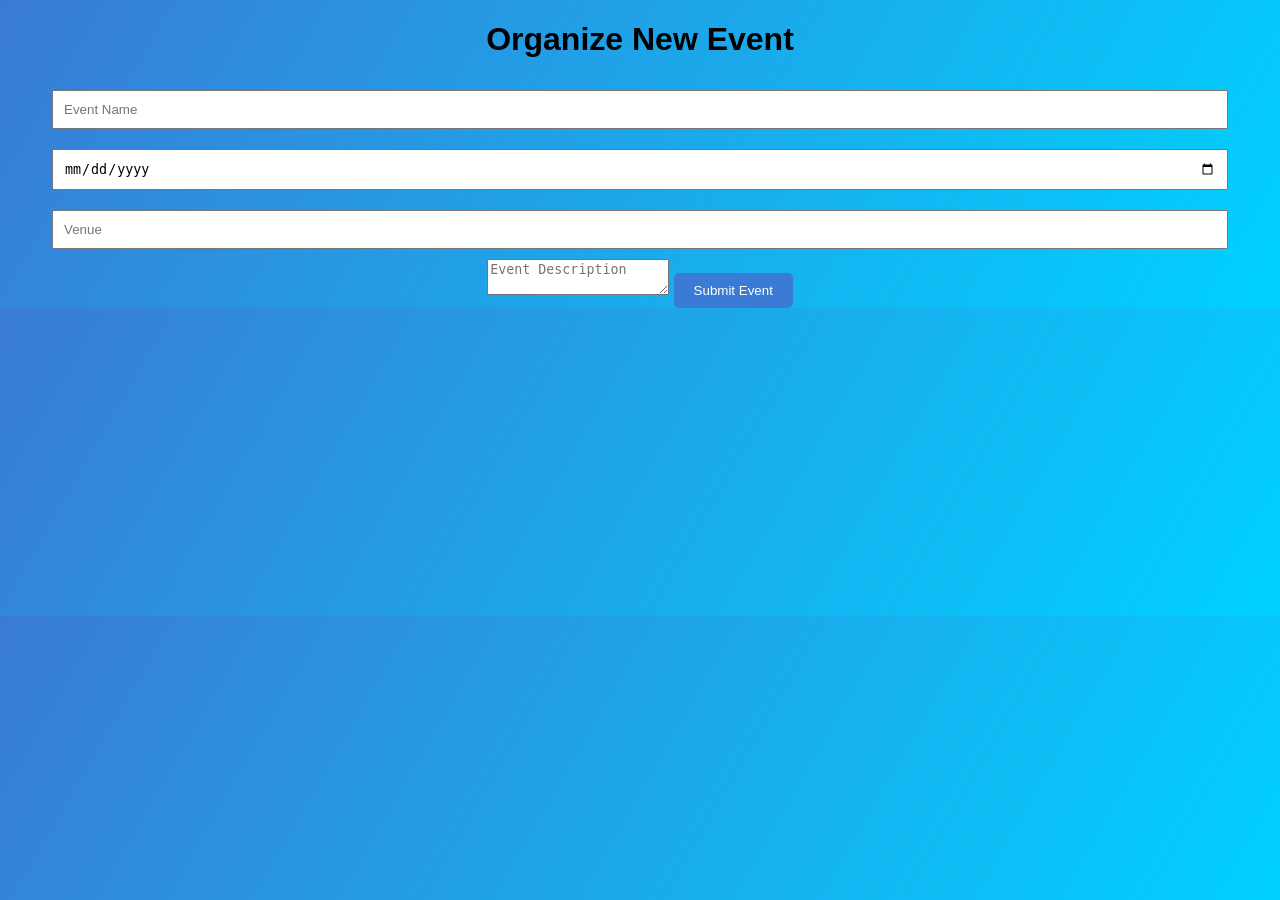
==== event.html @ e8cae810 "Rename event3.html to event.html" ====
<!DOCTYPE html>
<html>
<head>

<title>Organize Event</title>
<link rel="stylesheet" href="style.css">

</head>

<body>

<h1>Organize New Event</h1>

<div class="event-form">

<input type="text" placeholder="Event Name">

<input type="date">

<input type="text" placeholder="Venue">

<textarea placeholder="Event Description"></textarea>

<button>Submit Event</button>

</div>

</body>
</html>
---- style.css ----
body{

font-family: Arial;
background: linear-gradient(120deg,#3a7bd5,#00d2ff);
margin:0;
padding:0;
text-align:center;

}

.container{

margin-top:100px;

}

.form-box{

background:white;
padding:30px;
width:300px;
margin:auto;
border-radius:10px;

}

input{

width:90%;
padding:10px;
margin:10px;

}

button{

padding:10px 20px;
background:#3a7bd5;
color:white;
border:none;
border-radius:5px;
cursor:pointer;

}

.events{

padding:40px;

}

.card{

background:white;
padding:20px;
margin:20px;
display:inline-block;
border-radius:10px;
box-shadow:0 5px 15px rgba(0,0,0,0.2);

}

.profile img{

width:120px;
border-radius:50%;

}

footer{

background:black;
color:white;
padding:20px;

}

.hidden{

display:none;

}
.past-events{

padding:60px;
text-align:center;

}

.event-container{

display:flex;
justify-content:center;
gap:30px;
flex-wrap:wrap;

}

.event-card{

width:300px;
background:white;
border-radius:15px;
overflow:hidden;
text-decoration:none;
color:black;
box-shadow:0 10px 25px rgba(0,0,0,0.2);
transition:0.4s;

}

.event-card img{

width:100%;
height:200px;
object-fit:cover;

}

.event-info{

padding:20px;

}

.event-info button{

margin-top:10px;
padding:10px 20px;
border:none;
background:#0077ff;
color:white;
border-radius:6px;
cursor:pointer;

}

.event-card:hover{

transform:translateY(-10px) scale(1.03);
box-shadow:0 20px 40px rgba(0,0,0,0.3);

}
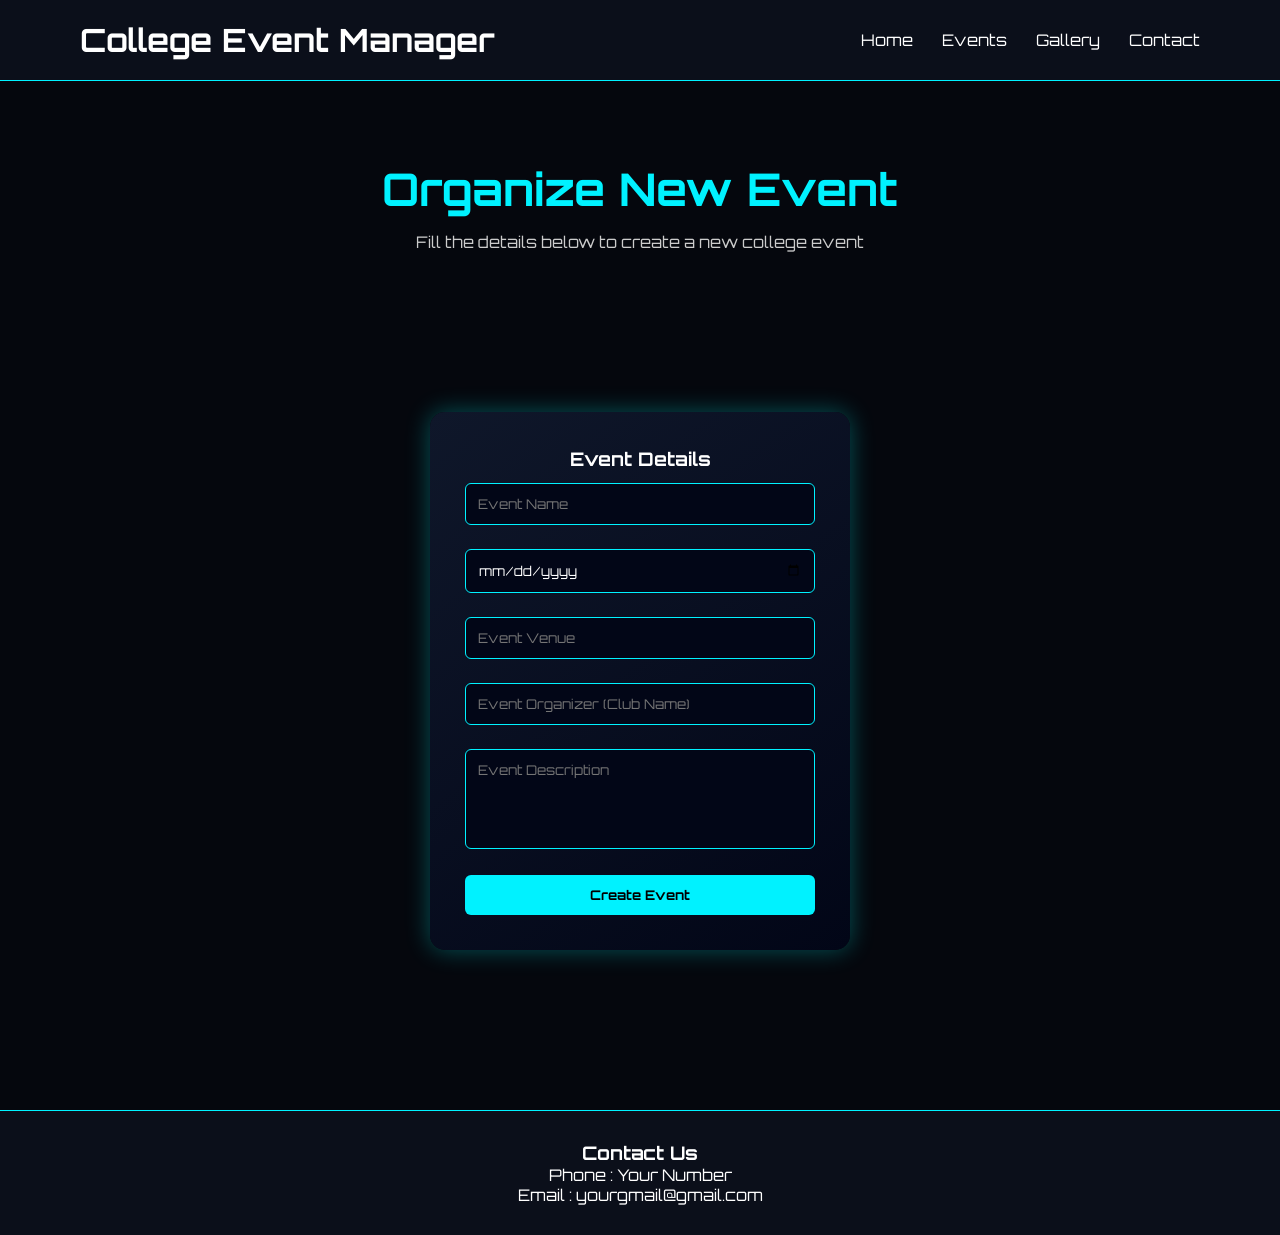
==== commit 94d62b3c: "Update event.html" ====
--- a/event.html
+++ b/event.html
@@ -1,29 +1,76 @@
 <!DOCTYPE html>
 <html>
+
 <head>
 
 <title>Organize Event</title>
+
 <link rel="stylesheet" href="style.css">
+
+<link href="https://fonts.googleapis.com/css2?family=Orbitron:wght@400;600&display=swap" rel="stylesheet">
 
 </head>
 
 <body>
 
-<h1>Organize New Event</h1>
+<header>
+
+<h1>College Event Manager</h1>
+
+<nav>
+<a href="dashboard.html">Home</a>
+<a href="#">Events</a>
+<a href="#">Gallery</a>
+<a href="#">Contact</a>
+</nav>
+
+</header>
+
+
+<section class="hero">
+
+<h2>Organize New Event</h2>
+
+<p>Fill the details below to create a new college event</p>
+
+</section>
+
+
+
+<section class="event-form-section">
 
 <div class="event-form">
+
+<h3>Event Details</h3>
 
 <input type="text" placeholder="Event Name">
 
 <input type="date">
 
-<input type="text" placeholder="Venue">
+<input type="text" placeholder="Event Venue">
+
+<input type="text" placeholder="Event Organizer (Club Name)">
 
 <textarea placeholder="Event Description"></textarea>
 
-<button>Submit Event</button>
+<button>Create Event</button>
 
 </div>
 
+</section>
+
+
+
+<footer>
+
+<h3>Contact Us</h3>
+
+<p>Phone : Your Number</p>
+
+<p>Email : yourgmail@gmail.com</p>
+
+</footer>
+
 </body>
+
 </html>
--- a/style.css
+++ b/style.css
@@ -1,143 +1,431 @@
-body{
-
-font-family: Arial;
-background: linear-gradient(120deg,#3a7bd5,#00d2ff);
+*{
 margin:0;
 padding:0;
-text-align:center;
-
-}
+box-sizing:border-box;
+font-family:'Orbitron', sans-serif;
+}
+/* LOGIN PAGE STYLING */
+
+body{
+
+background: radial-gradient(circle at top,#0f172a,#020617);
+color:white;
+
+}
+
+/* CENTER LOGIN BOX */
 
 .container{
-
-margin-top:100px;
-
-}
-
-.form-box{
-
-background:white;
-padding:30px;
-width:300px;
-margin:auto;
-border-radius:10px;
-
-}
-
-input{
-
-width:90%;
-padding:10px;
-margin:10px;
-
-}
-
-button{
-
-padding:10px 20px;
-background:#3a7bd5;
-color:white;
-border:none;
-border-radius:5px;
-cursor:pointer;
-
-}
-
-.events{
-
-padding:40px;
-
-}
-
-.card{
-
-background:white;
-padding:20px;
-margin:20px;
-display:inline-block;
-border-radius:10px;
-box-shadow:0 5px 15px rgba(0,0,0,0.2);
-
-}
-
-.profile img{
-
-width:120px;
-border-radius:50%;
-
-}
-
-footer{
-
-background:black;
-color:white;
-padding:20px;
-
-}
-
-.hidden{
-
-display:none;
-
-}
-.past-events{
-
-padding:60px;
-text-align:center;
-
-}
-
-.event-container{
 
 display:flex;
 justify-content:center;
-gap:30px;
+align-items:center;
+height:100vh;
+
+}
+
+/* LOGIN CARD */
+
+.form-box{
+
+background:linear-gradient(145deg,#0f172a,#020617);
+
+padding:40px;
+
+width:320px;
+
+border-radius:15px;
+
+box-shadow:0 0 30px rgba(0,255,255,0.3);
+
+text-align:center;
+
+transition:0.4s;
+
+}
+
+.form-box:hover{
+
+box-shadow:0 0 40px rgba(0,255,255,0.6);
+
+}
+
+/* INPUT FIELDS */
+
+input{
+
+width:100%;
+
+padding:12px;
+
+margin:12px 0;
+
+border:none;
+
+border-radius:6px;
+
+background:#020617;
+
+color:white;
+
+border:1px solid #00f2ff;
+
+outline:none;
+
+transition:0.3s;
+
+}
+
+input:focus{
+
+box-shadow:0 0 10px #00f2ff;
+
+}
+
+/* BUTTON */
+
+button{
+
+width:100%;
+
+padding:12px;
+
+margin-top:15px;
+
+border:none;
+
+border-radius:6px;
+
+background:#00f2ff;
+
+color:black;
+
+font-weight:bold;
+
+cursor:pointer;
+
+transition:0.3s;
+
+}
+
+button:hover{
+
+background:white;
+
+transform:scale(1.05);
+
+}
+
+/* REGISTER LINK */
+
+span{
+
+color:#00f2ff;
+
+cursor:pointer;
+
+}
+
+span:hover{
+
+text-decoration:underline;
+
+}
+
+body{
+
+background:#05070d;
+color:white;
+
+}
+
+/* NAVBAR */
+
+header{
+
+display:flex;
+justify-content:space-between;
+align-items:center;
+padding:20px 80px;
+background:#0b0f1a;
+border-bottom:1px solid #00f2ff;
+
+}
+
+nav a{
+
+margin-left:25px;
+text-decoration:none;
+color:white;
+transition:0.3s;
+
+}
+
+nav a:hover{
+
+color:#00f2ff;
+
+}
+
+/* HERO */
+
+.hero{
+
+text-align:center;
+padding:80px 20px;
+
+}
+
+.hero h2{
+
+font-size:45px;
+color:#00f2ff;
+
+}
+
+.hero p{
+
+margin-top:15px;
+color:#ccc;
+
+}
+
+/* EVENT SECTIONS */
+
+.events{
+
+padding:60px;
+
+text-align:center;
+
+}
+
+.card-container{
+
+display:flex;
+justify-content:center;
 flex-wrap:wrap;
-
-}
+gap:40px;
+
+}
+
+/* EVENT CARD */
 
 .event-card{
 
-width:300px;
+width:280px;
+
+background:linear-gradient(145deg,#0f172a,#020617);
+
+border-radius:15px;
+
+padding:25px;
+
+text-align:center;
+
+box-shadow:0 0 20px rgba(0,255,255,0.2);
+
+transition:0.4s;
+
+text-decoration:none;
+
+color:white;
+
+}
+
+/* CARD IMAGE */
+
+.event-card img{
+
+width:100%;
+border-radius:10px;
+margin-bottom:15px;
+
+}
+
+.event-card:hover{
+
+transform:translateY(-12px);
+
+box-shadow:0 0 35px rgba(0,255,255,0.7);
+
+}
+
+/* FOOTER */
+
+footer{
+
+background:#0b0f1a;
+
+text-align:center;
+
+padding:30px;
+
+margin-top:80px;
+
+border-top:1px solid #00f2ff;
+
+}
+/* ORGANIZE EVENT BUTTON */
+
+.organize-btn{
+
+background:#00f2ff;
+color:black;
+padding:8px 16px;
+border-radius:6px;
+margin-left:20px;
+font-weight:bold;
+
+}
+
+.organize-btn:hover{
+
 background:white;
+color:black;
+
+}
+
+/* COORDINATOR SECTION */
+
+.coordinators{
+
+padding:80px 40px;
+text-align:center;
+
+}
+
+.coordinators h2{
+
+font-size:36px;
+margin-bottom:40px;
+color:#00f2ff;
+
+}
+
+.coordinator-card{
+
+width:250px;
+background:linear-gradient(145deg,#0f172a,#020617);
+padding:20px;
 border-radius:15px;
-overflow:hidden;
-text-decoration:none;
-color:black;
-box-shadow:0 10px 25px rgba(0,0,0,0.2);
+box-shadow:0 0 20px rgba(0,255,255,0.2);
 transition:0.4s;
 
 }
 
-.event-card img{
+.coordinator-card img{
+
+width:120px;
+height:120px;
+border-radius:50%;
+margin-bottom:15px;
+
+}
+
+.coordinator-card:hover{
+
+transform:translateY(-10px);
+box-shadow:0 0 30px rgba(0,255,255,0.6);
+
+}
+/* EVENT FORM SECTION */
+
+.event-form-section{
+
+display:flex;
+
+justify-content:center;
+
+align-items:center;
+
+padding:80px 20px;
+
+}
+
+.event-form{
+
+width:420px;
+
+background:linear-gradient(145deg,#0f172a,#020617);
+
+padding:35px;
+
+border-radius:15px;
+
+box-shadow:0 0 25px rgba(0,255,255,0.3);
+
+transition:0.4s;
+
+text-align:center;
+
+}
+
+.event-form:hover{
+
+box-shadow:0 0 40px rgba(0,255,255,0.6);
+
+}
+
+/* FORM INPUT */
+
+.event-form input,
+.event-form textarea{
 
 width:100%;
-height:200px;
-object-fit:cover;
-
-}
-
-.event-info{
-
-padding:20px;
-
-}
-
-.event-info button{
+
+padding:12px;
+
+margin:12px 0;
+
+border-radius:6px;
+
+border:1px solid #00f2ff;
+
+background:#020617;
+
+color:white;
+
+outline:none;
+
+}
+
+.event-form textarea{
+
+height:100px;
+
+resize:none;
+
+}
+
+/* BUTTON */
+
+.event-form button{
+
+width:100%;
+
+padding:12px;
 
 margin-top:10px;
-padding:10px 20px;
+
+background:#00f2ff;
+
 border:none;
-background:#0077ff;
-color:white;
+
 border-radius:6px;
+
+font-weight:bold;
+
 cursor:pointer;
 
-}
-
-.event-card:hover{
-
-transform:translateY(-10px) scale(1.03);
-box-shadow:0 20px 40px rgba(0,0,0,0.3);
-
-}
+transition:0.3s;
+
+}
+
+.event-form button:hover{
+
+background:white;
+
+transform:scale(1.05);
+
+}
